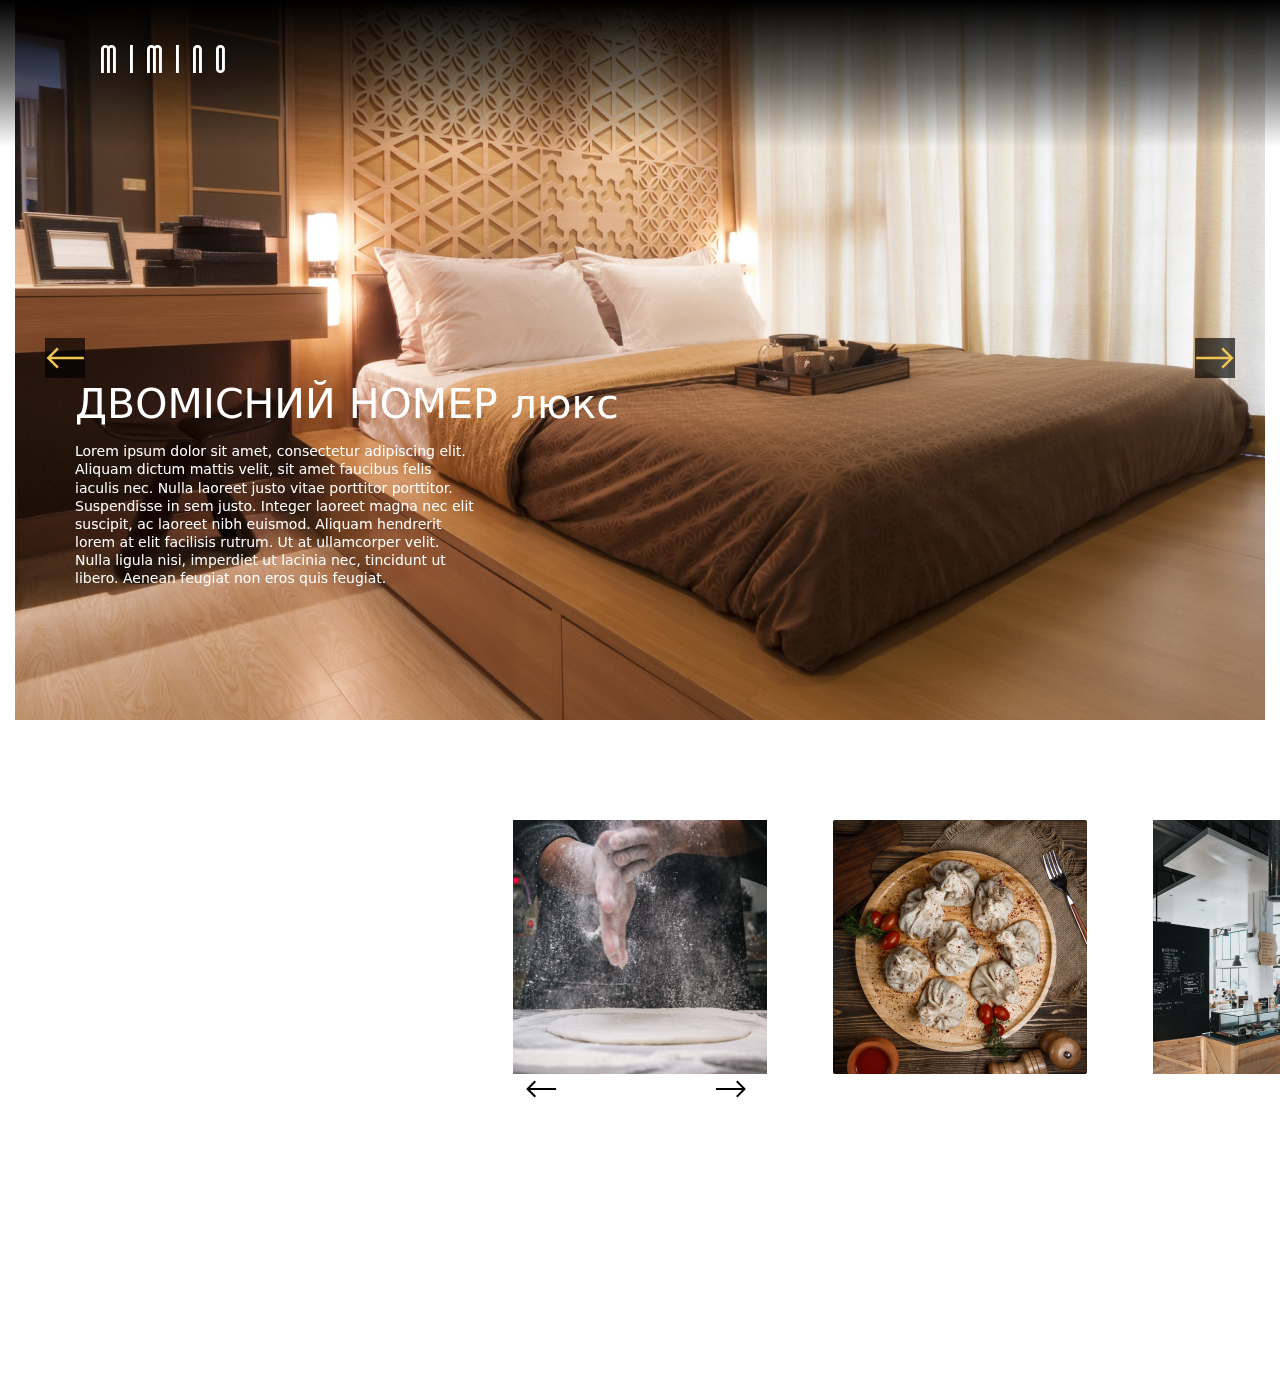
==== index.html @ b9508ebe "up" ====
<!DOCTYPE html>
<html lang="en">
	<head>
		<meta charset="UTF-8" />
		<meta http-equiv="X-UA-Compatible" content="IE=edge" />
		<meta name="viewport" content="width=device-width, initial-scale=1.0" />
		<title>Document</title>
		<link rel="stylesheet" href="https://cdn.jsdelivr.net/npm/swiper@8/swiper-bundle.min.css" />

		<link rel="stylesheet" href="./css/style.css" />
	</head>
	<body>
		<header class="header">
			<div class="container toppper">
				<a class="header-logo" href="./test.html">MIMINO</a>
			</div>
		</header>
		<main>
			<section class="slider">
				<!-- Slider main container -->
				<div class="swiper container">
					<!-- Additional required wrapper -->
					<div class="swiper-wrapper slidera">
						<!-- Slides -->
						<div class="swiper-slide aa">
							<div class="swiper-title" data-swiper-parallax="-400">ДВОМІСНИЙ НОМЕР люкс</div>
							<div class="swiper-text" data-swiper-parallax="-300">
								<p>
									Lorem ipsum dolor sit amet, consectetur adipiscing elit. Aliquam dictum mattis velit, sit amet
									faucibus felis iaculis nec. Nulla laoreet justo vitae porttitor porttitor. Suspendisse in sem justo.
									Integer laoreet magna nec elit suscipit, ac laoreet nibh euismod. Aliquam hendrerit lorem at elit
									facilisis rutrum. Ut at ullamcorper velit. Nulla ligula nisi, imperdiet ut lacinia nec, tincidunt ut
									libero. Aenean feugiat non eros quis feugiat.
								</p>
							</div>
						</div>

						<div class="swiper-slide ab">
							<div class="swiper-title" data-swiper-parallax="-400">ДВОМІСНИЙ НОМЕР люкс 2</div>
							<div class="swiper-text" data-swiper-parallax="-300">
								<p>
									Lorem ipsum dolor sit amet, consectetur adipiscing elit. Aliquam dictum mattis velit, sit amet
									faucibus felis iaculis nec. Nulla laoreet justo vitae porttitor porttitor. Suspendisse in sem justo.
									Integer laoreet magna nec elit suscipit, ac laoreet nibh euismod. Aliquam hendrerit lorem at elit
									facilisis rutrum. Ut at ullamcorper velit. Nulla ligula nisi, imperdiet ut lacinia nec, tincidunt ut
									libero. Aenean feugiat non eros quis feugiat.
								</p>
							</div>
						</div>

						<div class="swiper-slide ac">
							<div class="swiper-title" data-swiper-parallax="-400">ДВОМІСНИЙ НОМЕР люкс 3</div>
							<div class="swiper-text" data-swiper-parallax="-300">
								<p>
									Lorem ipsum dolor sit amet, consectetur adipiscing elit. Aliquam dictum mattis velit, sit amet
									faucibus felis iaculis nec. Nulla laoreet justo vitae porttitor porttitor. Suspendisse in sem justo.
									Integer laoreet magna nec elit suscipit, ac laoreet nibh euismod. Aliquam hendrerit lorem at elit
									facilisis rutrum. Ut at ullamcorper velit. Nulla ligula nisi, imperdiet ut lacinia nec, tincidunt ut
									libero. Aenean feugiat non eros quis feugiat.
								</p>
							</div>
						</div>

						...
					</div>

					<!-- If we need navigation buttons -->
					<div class="swiper-button-prev">
						<!-- <svg height="40px" width="40px" class="left-arrow">
								<use xlink:href="./img/arrows.svg#left-arrov.svg"></use>
							</svg> -->
					</div>
					<div class="swiper-button-next"></div>
				</div>
			</section>

			<section class="slider-two">
				<div class="swiper container mySwiper">
					<div class="swiper-wrapper sliderb">
						<div class="swiper-slide ba"></div>
						<div class="swiper-slide bb"></div>
						<div class="swiper-slide bc"></div>
						<div class="swiper-slide bd"></div>
						<div class="swiper-slide be"></div>
						<div class="swiper-slide bf"></div>
						<div class="swiper-slide bg"></div>

						...
					</div>

					<div class="swiper-button-prev black"></div>
					<div class="swiper-button-next black"></div>
				</div>
			</section>
<div style="margin-top: 120px; height: 200px;"></div>
			

						<a href=""></a>

						
						
					</body>
				</html>
			</section>
		</main>
		<footer></footer>

		<!-- JS -->
		<script src="https://cdn.jsdelivr.net/npm/swiper@9/swiper-bundle.min.js"></script>
		<script src="./js/slider.js"></script>
		<script src="./js/slider-new.js"></script>
	</body>
</html>
---- css/style.css ----
/*! modern-normalize v1.1.0 | MIT License | https://github.com/sindresorhus/modern-normalize */
*,
::after,
::before {
	box-sizing: border-box;
}
html {
	-moz-tab-size: 4;
	tab-size: 4;
}
html {
	line-height: 1.15;
	-webkit-text-size-adjust: 100%;
}
body {
	margin: 0;
}
body {
	font-family: system-ui, -apple-system, "Segoe UI", Roboto, Helvetica, Arial, sans-serif, "Apple Color Emoji",
		"Segoe UI Emoji";
}
hr {
	height: 0;
	color: inherit;
}
abbr[title] {
	text-decoration: underline dotted;
}
b,
strong {
	font-weight: bolder;
}
code,
kbd,
pre,
samp {
	font-family: ui-monospace, SFMono-Regular, Consolas, "Liberation Mono", Menlo, monospace;
	font-size: 1em;
}
small {
	font-size: 80%;
}
sub,
sup {
	font-size: 75%;
	line-height: 0;
	position: relative;
	vertical-align: baseline;
}
sub {
	bottom: -0.25em;
}
sup {
	top: -0.5em;
}
table {
	text-indent: 0;
	border-color: inherit;
}
button,
input,
optgroup,
select,
textarea {
	font-family: inherit;
	font-size: 100%;
	line-height: 1.15;
	margin: 0;
}
button,
select {
	text-transform: none;
}
[type="button"],
[type="reset"],
[type="submit"],
button {
	-webkit-appearance: button;
}
::-moz-focus-inner {
	border-style: none;
	padding: 0;
}
:-moz-focusring {
	outline: 1px dotted ButtonText;
}
:-moz-ui-invalid {
	box-shadow: none;
}
legend {
	padding: 0;
}
progress {
	vertical-align: baseline;
}
::-webkit-inner-spin-button,
::-webkit-outer-spin-button {
	height: auto;
}
[type="search"] {
	-webkit-appearance: textfield;
	outline-offset: -2px;
}
::-webkit-search-decoration {
	-webkit-appearance: none;
}
::-webkit-file-upload-button {
	-webkit-appearance: button;
	font: inherit;
}
summary {
	display: list-item;
}

/* RESET */

* {
	box-sizing: border-box;
}

p,
h1,
h2,
h3,
h4,
h5,
h6 {
	margin: 0;
}
img {
	display: block;
	max-width: 100%;
	height: auto;
}
button {
	display: block;
	cursor: pointer;
	border: none;
	border-radius: 4px;
}
ul,
ol {
	list-style: none;
	padding-left: none;
	margin: 0;
	padding: 0;
}
a {
	text-decoration: none;
	color: inherit;
	cursor: pointer;
}

/* FONTS */

@font-face {
	font-family: "Film P3 Bold";
	src: url(../fonts/FilmP3Bold.ttf);
}

.container {
	max-width: 1280px;
	margin-left: auto;
	margin-right: auto;
	padding-left: 15px;
	padding-right: 15px;
}

/* HEADER */

.header {
	position: fixed;
	z-index: 100;
	background-image: linear-gradient(180deg, #000000 0%, rgba(0, 0, 0, 0.55) 54.17%, rgba(0, 0, 0, 0) 100%);
	height: 147px;
	width: 100%;
	padding: 36px 85px;
	margin: 0 auto;
}
.header-logo {
	font-family: "Film P3 Bold", sans-serif;
	font-size: 40px;
	line-height: 1.075;
	letter-spacing: 0.3em;
	color: #ffffff;
}

/* SLIDER */
.slider {
	margin-left: auto;
	margin-right: auto;
}
.slidera .swiper-slide {
	max-width: 1280px;
	height: 720px;
	background-repeat: no-repeat;
	background-position: center;
	font-size: 18px;
	color: #fff;
	-webkit-box-sizing: border-box;
	box-sizing: border-box;
	padding: 40px 60px;
}

.swiper-slide.aa {
	background-image: url(../img/room2lux.jpg);
}
.swiper-slide.ab {
	background-image: url(../img/room2luxb.jpg);
}

.swiper-slide.ac {
	background-image: url(../img/room2luxc.jpg);
}

.swiper-slide .swiper {
	width: 100%;
	height: 100%;
}

/* .swiper-slide {
	font-size: 18px;
	color: #fff;
	-webkit-box-sizing: border-box;
	box-sizing: border-box;
	padding: 40px 60px;
	background-image: url(../img/room2lux.jpg);
} */

.parallax-bg {
	position: absolute;
	left: 0;
	top: 0;
	width: 130%;
	height: 100%;
	-webkit-background-size: cover;
	background-size: cover;
	background-position: center;
}

.swiper-title {
	font-size: 41px;
	font-weight: 300;
	margin-top: 341px;
}

/* .swiper-slide .subtitle {
	font-size: 21px;
} */

.swiper-text {
	font-size: 14px;
	max-width: 400px;
	line-height: 1.3;
	margin-top: 14px;
}

.swiper-button-prev {
	width: 40px;
	height: 40px;
	margin-left: 35px;
}

.swiper-button-prev::after {
	content: "";
	display: block;
	width: 40px;
	height: 40px;
	background-image: url(../img/arrow-left.svg);
}

.swiper-button-next {
	width: 40px;
	height: 40px;
	margin-right: 35px;
}

.swiper-button-next::after {
	content: "";
	display: block;
	width: 40px;
	height: 40px;
	background-image: url(../img/arrow-right.svg);
}

/* SLIDER II */

.mySwiper.swiper {
	height: 250px;
	width: 320px;
	overflow: visible;
}
.mySwiper .swiper-button-next,
.mySwiper .swiper-button-prev {
	top: 110%;
}
.slider-two {
	padding-top: 100px;
}
.sliderb {
	position: relative;
}
.sliderb .swiper-slide {
	width: 254px;
	height: 254px;
	background-repeat: no-repeat;
	background-position: center;
	font-size: 18px;
	color: #fff;
	-webkit-box-sizing: border-box;
	box-sizing: border-box;
}

.mySwiper .swiper-button-next {
}

.mySwiper .swiper-button-prev::after {
	content: "";
	display: block;
	width: 40px;
	height: 40px;
	background-image: url(../img/arrow-left-black.svg);
	background-repeat: no-repeat;
}

.mySwiper .swiper-button-next::after {
	content: "";
	display: block;
	width: 40px;
	height: 40px;
	background-image: url(../img/arrow-right-black.svg);
	background-repeat: no-repeat;
}

.swiper-slide.ba {
	background-image: url(../img/resta.jpg);
}

.swiper-slide.bb {
	background-image: url(../img/restb.jpg);
}
.swiper-slide.bc {
	background-image: url(../img/restc.jpg);
}
.swiper-slide.bd {
	background-image: url(../img/restd.jpg);
}
.swiper-slide.be {
	background-image: url(../img/reste.jpg);
}
.swiper-slide.bf {
	background-image: url(../img/restf.jpg);
}
.swiper-slide.bg {
	background-image: url(../img/restg.jpg);
}
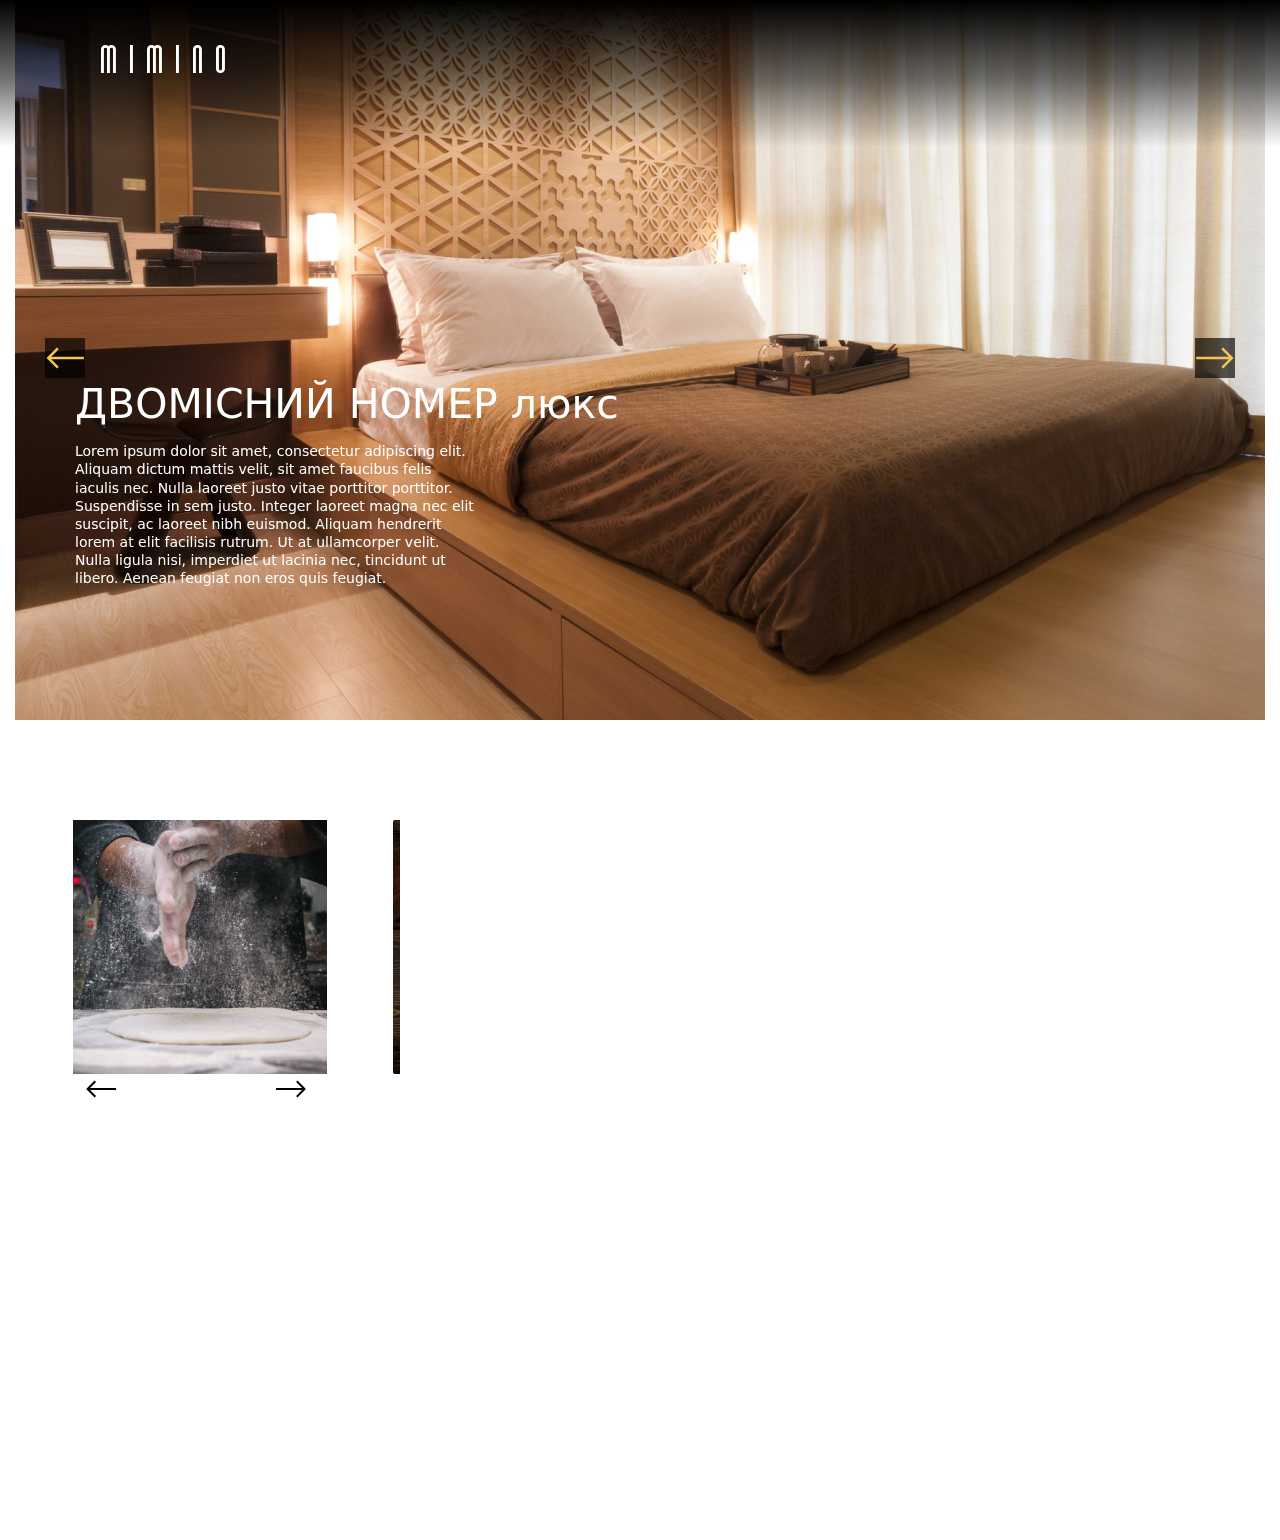
==== commit 67be322b: "nk" ====
--- a/index.html
+++ b/index.html
@@ -75,22 +75,25 @@
 			</section>
 
 			<section class="slider-two">
-				<div class="swiper container mySwiper">
-					<div class="swiper-wrapper sliderb">
-						<div class="swiper-slide ba"></div>
-						<div class="swiper-slide bb"></div>
-						<div class="swiper-slide bc"></div>
-						<div class="swiper-slide bd"></div>
-						<div class="swiper-slide be"></div>
-						<div class="swiper-slide bf"></div>
-						<div class="swiper-slide bg"></div>
-
-						...
-					</div>
-
-					<div class="swiper-button-prev black"></div>
-					<div class="swiper-button-next black"></div>
-				</div>
+        
+				<div class="slider-wrap">
+          <div class="swiper container mySwiper">
+            <div class="swiper-wrapper sliderb">
+              <div class="swiper-slide ba"></div>
+              <div class="swiper-slide bb"></div>
+              <div class="swiper-slide bc"></div>
+              <div class="swiper-slide bd"></div>
+              <div class="swiper-slide be"></div>
+              <div class="swiper-slide bf"></div>
+              <div class="swiper-slide bg"></div>
+          
+              
+            </div>
+          
+            <div class="swiper-button-prev black"></div>
+            <div class="swiper-button-next black"></div>
+          </div>
+        </div>
 			</section>
 <div style="margin-top: 120px; height: 200px;"></div>
 			
--- a/css/style.css
+++ b/css/style.css
@@ -284,7 +284,11 @@
 }
 
 /* SLIDER II */
-
+.slider-wrap {
+	width: 400px;
+	height: 400px;
+	overflow: hidden;
+}
 .mySwiper.swiper {
 	height: 250px;
 	width: 320px;
